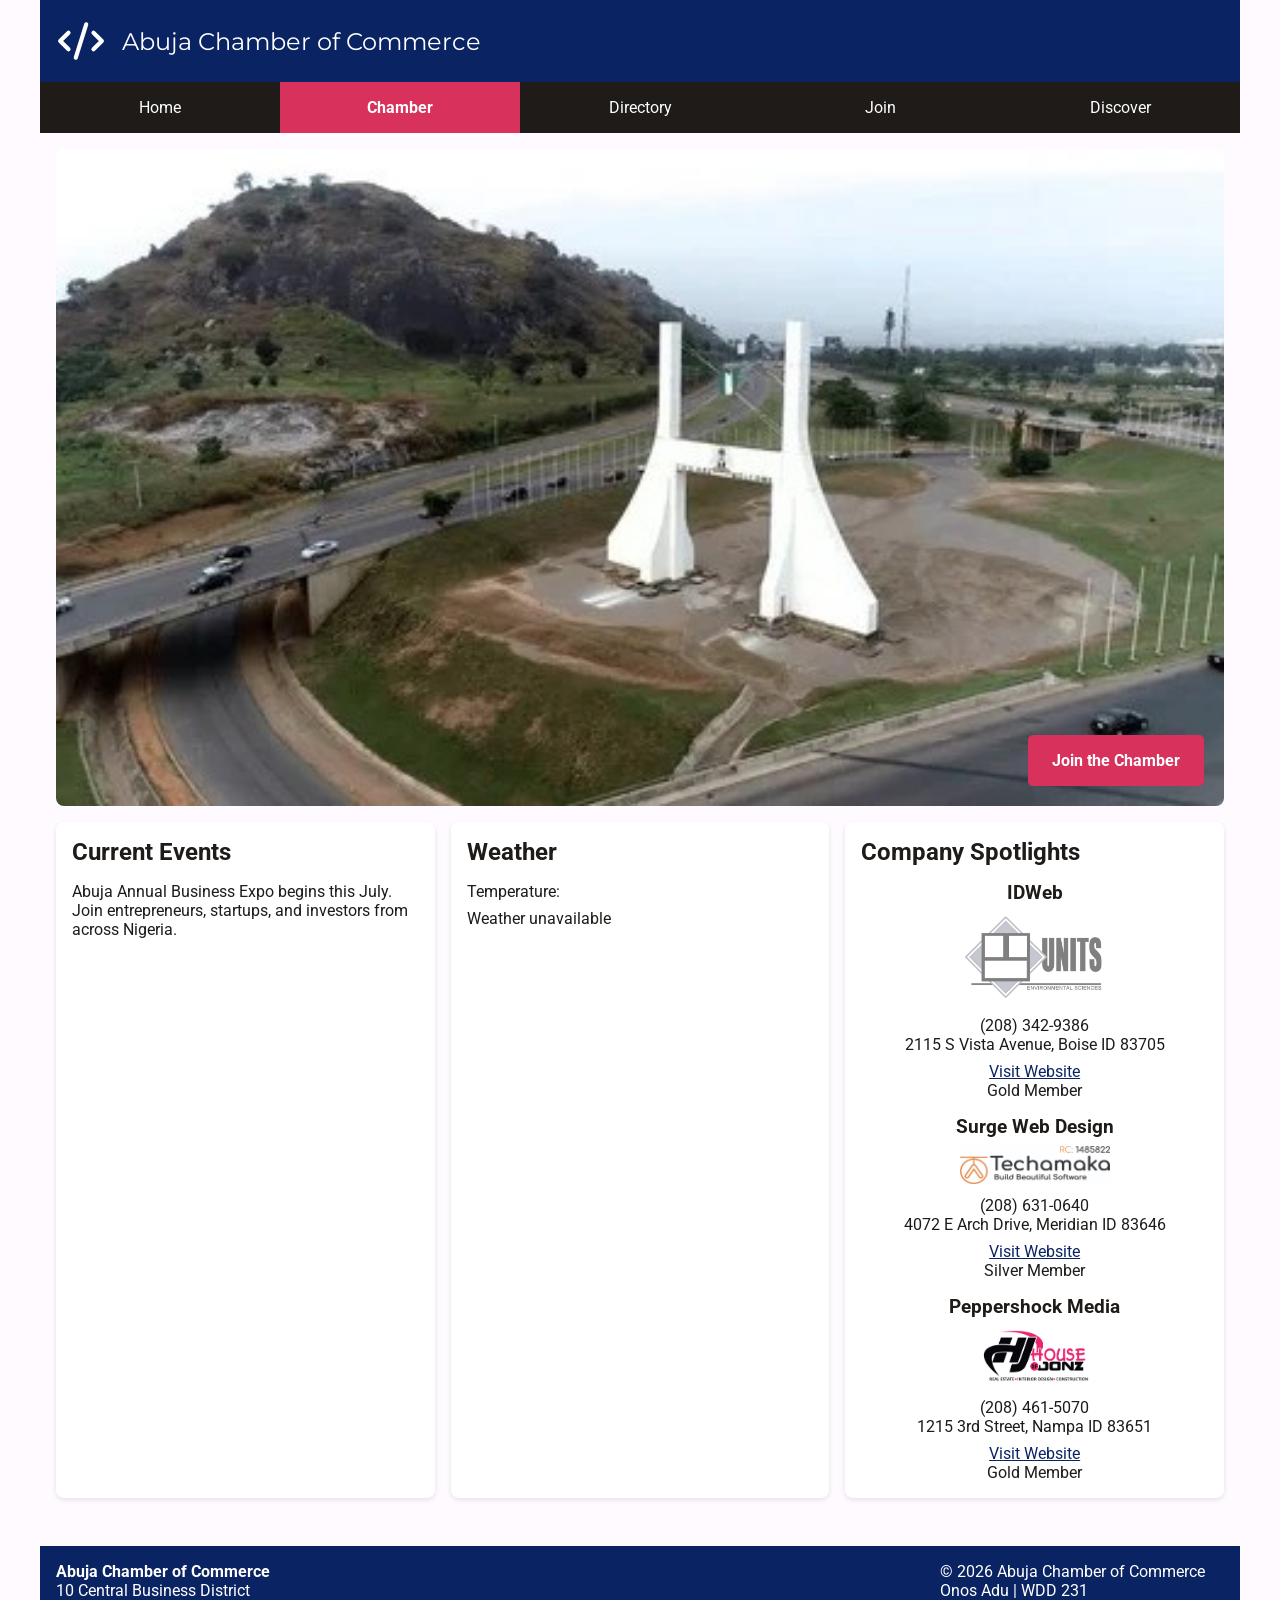
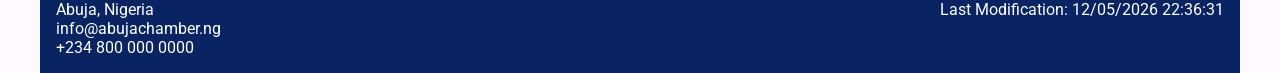
==== chamber/index.html @ 8bb360b2 "chambers home page" ====
<!DOCTYPE html>
<html lang="en-US">
<head>
    <meta charset="UTF-8">
    <meta name="viewport" content="width=device-width, initial-scale=1.0">

    <title>Abuja Chamber of Commerce</title>

    <meta name="description" content="Abuja Chamber of Commerce supporting local businesses and economic growth.">

    <meta name="author" content="Onos Adu">

    <link rel="icon" href="images/favicon.ico">

    <!-- Open Graph -->
    <meta property="og:title" content="Abuja Chamber of Commerce">
    <meta property="og:description" content="Official homepage of the Abuja Chamber of Commerce.">
    <meta property="og:image" content="https://onosmister-ux.github.io/wdd231/chamber/images/og-image.jpeg">
    <meta property="og:url" content="https://onosmister-ux.github.io/wdd231/chamber/index.html">
    <meta property="og:type" content="website">

    <!-- Fonts -->
    <link rel="preconnect" href="https://fonts.googleapis.com">

    <link rel="preconnect"
          href="https://fonts.gstatic.com"
          crossorigin>

    <link href="https://fonts.googleapis.com/css2?family=Roboto:wght@400;700&family=Montserrat:wght@600&display=swap"
          rel="stylesheet">

    <!-- CSS -->
    <link rel="stylesheet" href="styles/normalize.css">
    <link rel="stylesheet" href="styles/base.css">
    <link rel="stylesheet" href="styles/larger.css">

    <!-- JS -->
    <script src="scripts/navigation.js" defer></script>
    <script src="scripts/date.js" defer></script>
    <script src="scripts/weather.js" defer></script>
    <script src="scripts/spotlight.js" defer></script>
</head>

<body>

<header>
    <img src="images/logo.svg"
         alt="Abuja Chamber of Commerce Logo"
         width="50"
         height="50">

    <span>Abuja Chamber of Commerce</span>

    <button id="menu"
            type="button"
            aria-label="Toggle Navigation Menu"></button>
</header>

<nav class="navigation">
    <a href="../index.html">Home</a>
    <a href="index.html" class="active">Chamber</a>
    <a href="directory.html">Directory</a>
    <a href="join.html">Join</a>
    <a href="discover.html">Discover</a>
</nav>

<main>

    <section class="hero">

        <img src="images/hero.jpg"
             alt="Abuja skyline"
             width="1200"
             height="600">

        <a href="join.html" class="cta">
            Join the Chamber
        </a>

    </section>

    <section class="home-grid">

        <section class="card">
            <h2>Current Events</h2>

            <p>
                Abuja Annual Business Expo begins this July.
                Join entrepreneurs, startups, and investors
                from across Nigeria.
            </p>
        </section>

        <section class="card weather">
            <h2>Weather</h2>

            <p>
                Temperature:
                <span id="current-temp"></span>
            </p>

            <p id="weather-desc"></p>

            <div id="forecast"></div>
        </section>

        <section class="card">
            <h2>Company Spotlights</h2>

            <div id="spotlight-container"></div>
        </section>

    </section>

</main>

<footer>

    <div>
        <p><strong>Abuja Chamber of Commerce</strong></p>

        <p>10 Central Business District</p>

        <p>Abuja, Nigeria</p>

        <p>info@abujachamber.ng</p>

        <p>+234 800 000 0000</p>
    </div>

    <div>
        <p>
            &copy;
            <span id="currentyear"></span>
            Abuja Chamber of Commerce
        </p>

        <p>Onos Adu | WDD 231</p>

        <p id="lastModified"></p>
    </div>

</footer>

</body>
</html>
---- chamber/styles/base.css ----
:root {
    --primary: #0A2463;
    --secondary: #3E92CC;
    --accent: #D8315B;
    --light: #FFFAFF;
    --dark: #1E1B18;
    --heading: 'Montserrat', sans-serif;
    --body: 'Roboto', sans-serif;
}

* {
    margin: 0;
    padding: 0;
    box-sizing: border-box;
}

body {
    font-family: var(--body);
    color: var(--dark);
    background-color: var(--light);
}

header, nav, main, footer {
    max-width: 1200px;
    margin: 0 auto;
}

header {
    background-color: var(--primary);
    color: white;
    padding: 1rem;
    display: flex;
    align-items: center;
    gap: 1rem;
    position: relative;
}

header span {
    font-family: var(--heading);
    font-size: 1.5rem;
}

#menu {
    font-size: 1.5rem;
    border: 0;
    background: none;
    color: white;
    position: absolute;
    top: 1rem;
    right: 1rem;
    cursor: pointer;
}

#menu::before {
    content: "☰";
}

#menu.open::before {
    content: "✕";
}

.navigation {
    display: none;
    background-color: var(--dark);
}

.navigation.open {
    display: block;
}

.navigation a {
    display: block;
    padding: 1rem;
    text-align: center;
    text-decoration: none;
    color: white;
}

.navigation a:hover {
    background-color: var(--secondary);
}

.navigation a.active {
    background-color: var(--accent);
    font-weight: 700;
}

main {
    padding: 1rem;
}

h1 {
    font-family: var(--heading);
    margin: 1rem 0;
    color: var(--primary);
}

.menu {
    margin: 1rem auto;
    padding: 0.5rem;
    background-color: var(--primary);
    text-align: center;
}

.menu button {
    padding: 0.5rem 1rem;
    font-weight: 700;
    margin: 0 0.5rem;
    border: 1px solid var(--light);
    border-radius: 5px;
}

/* Grid view */
.grid {
    display: grid;
    grid-template-columns: repeat(auto-fit, minmax(300px, 1fr));
    gap: 1rem;
}

.grid section {
    background-color: #fff;
    padding: 1rem;
    border-radius: 5px;
    box-shadow: 0 2px 5px rgba(0,0,0,0.1);
    text-align: center;
}

.grid img {
    width: 100%;
    max-width: 200px;
    height: auto;
    margin-bottom: 0.5rem;
}

/* List view with zebra striping */
.list {
    display: flex;
    flex-direction: column;
}

.list section {
    display: grid;
    grid-template-columns: 2fr 1fr 1fr 1fr;
    margin: 0;
    padding: 0.5rem;
    align-items: center;
}

.list section:nth-child(even) {
    background-color: #eef;
}

.list section img {
    display: none;
}

.list section h3 {
    font-size: 1rem;
}

footer {
    background-color: var(--primary);
    color: white;
    padding: 1rem;
    display: flex;
    flex-direction: column;
    gap: 1rem;
    text-align: center;
    margin-top: 2rem;
}

footer a {
    color: var(--secondary);
}

.hero {
    position: relative;
}

.hero img {
    width: 100%;
    height: auto;
    display: block;
    border-radius: 8px;
}

.cta {
    position: absolute;
    bottom: 20px;
    right: 20px;

    background-color: var(--accent);
    color: white;

    padding: 1rem 1.5rem;

    border-radius: 5px;

    text-decoration: none;

    font-weight: 700;
}

.cta:hover {
    background-color: var(--secondary);
}

/* HOME PAGE */

.home-grid {
    display: grid;
    gap: 1rem;
    margin-top: 1rem;
}

.card {
    background-color: white;

    padding: 1rem;

    border-radius: 8px;

    box-shadow: 0 2px 5px rgba(0,0,0,0.1);
}

.card h2 {
    margin-bottom: 1rem;
}

.weather p {
    margin-bottom: .5rem;
}

/* SPOTLIGHTS */

.spotlight-card {
    text-align: center;
    margin-top: 1rem;
}

.spotlight-card img {
    width: 100%;
    max-width: 150px;
    height: auto;
    margin: .5rem 0;
}

.spotlight-card a {
    display: inline-block;
    margin-top: .5rem;
    color: var(--primary);
}
---- chamber/styles/larger.css ----
@media screen and (min-width: 768px) {
    #menu {
        display: none;
    }
    
    .navigation {
        display: flex;
    }

    .home-grid {
        grid-template-columns: repeat(3, 1fr);
    }
    
    .navigation a {
        flex: 1 100%;
    }

    footer {
        flex-direction: row;
        justify-content: space-between;
        text-align: left;
    }
}
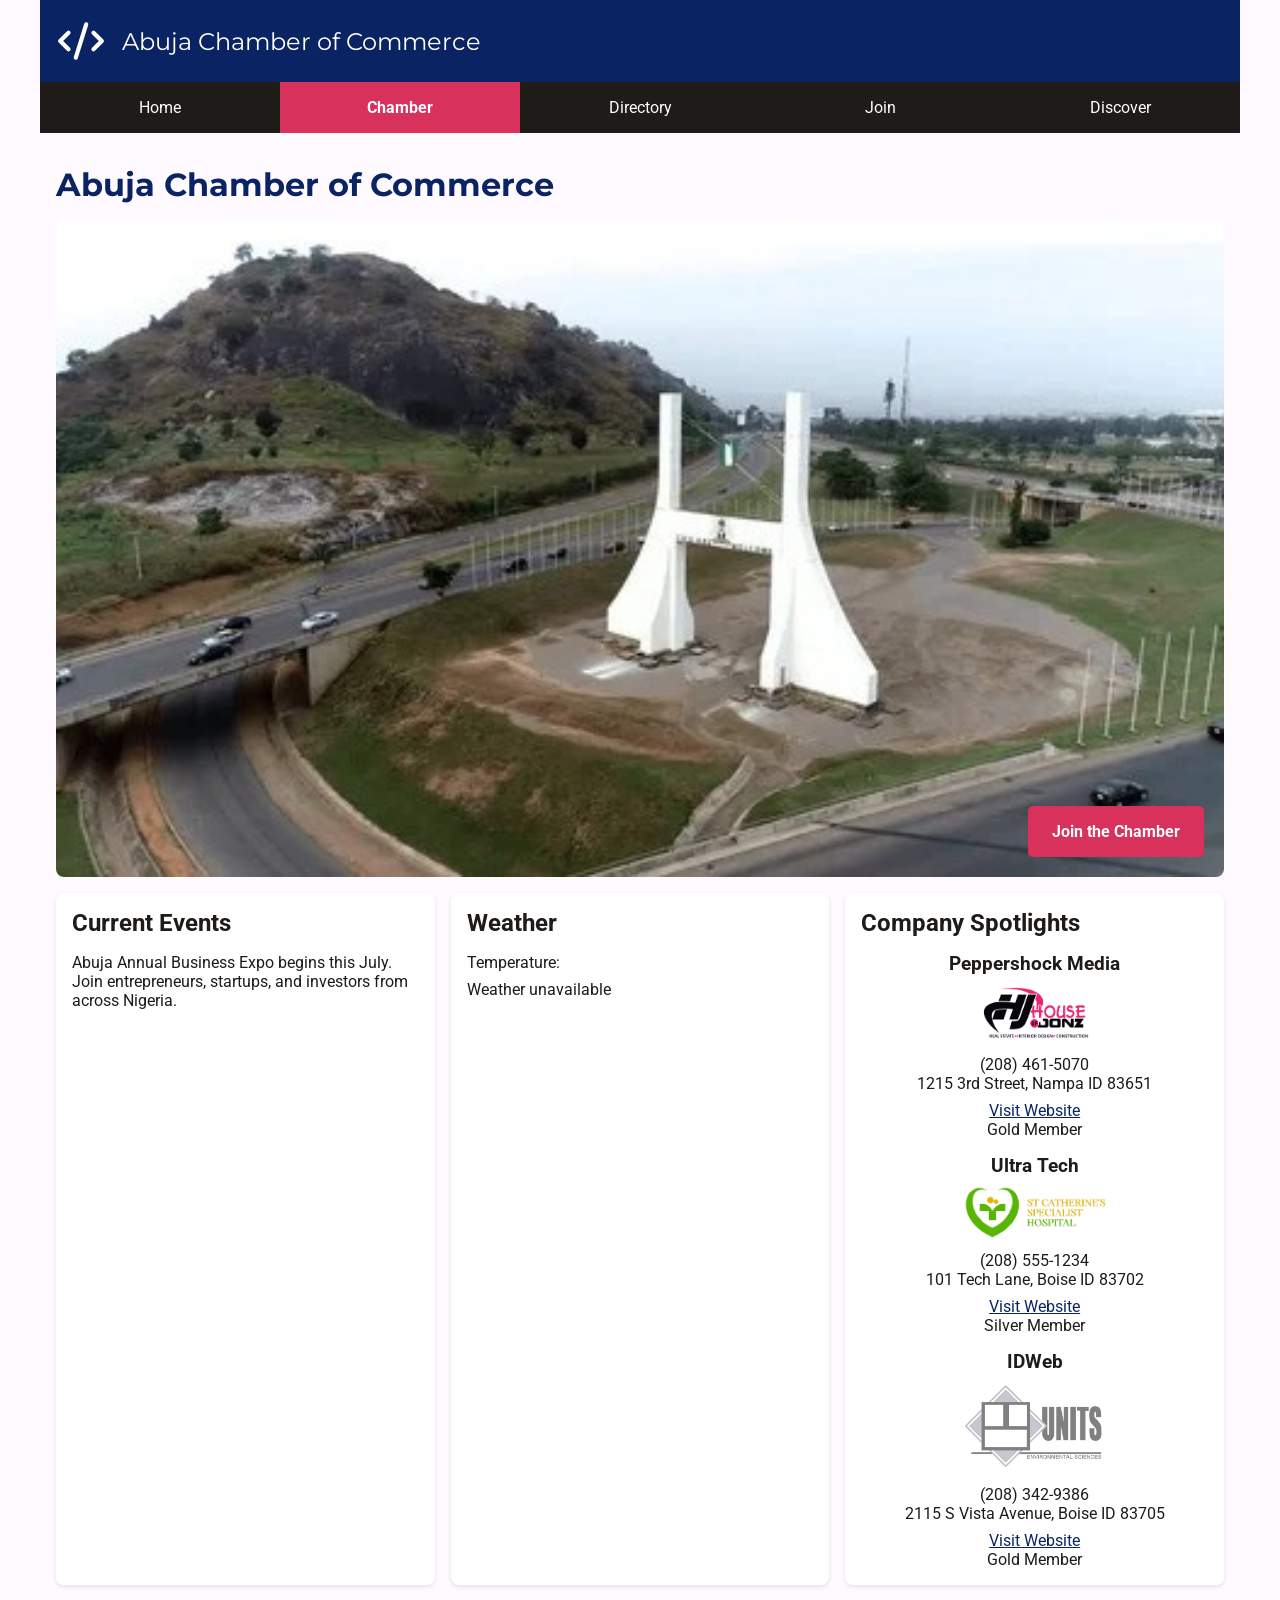
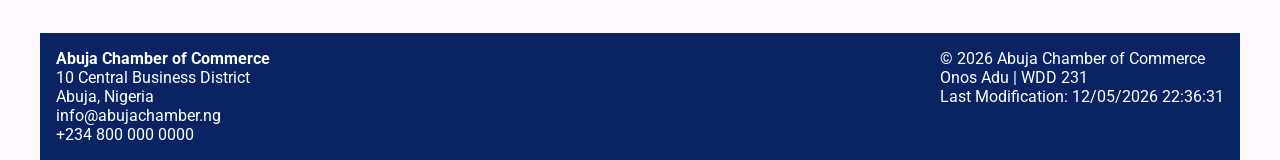
==== commit 2c1c32b6: "chambers page edit" ====
--- a/chamber/index.html
+++ b/chamber/index.html
@@ -65,6 +65,7 @@
 </nav>
 
 <main>
+    <h1>Abuja Chamber of Commerce</h1>
 
     <section class="hero">
 
